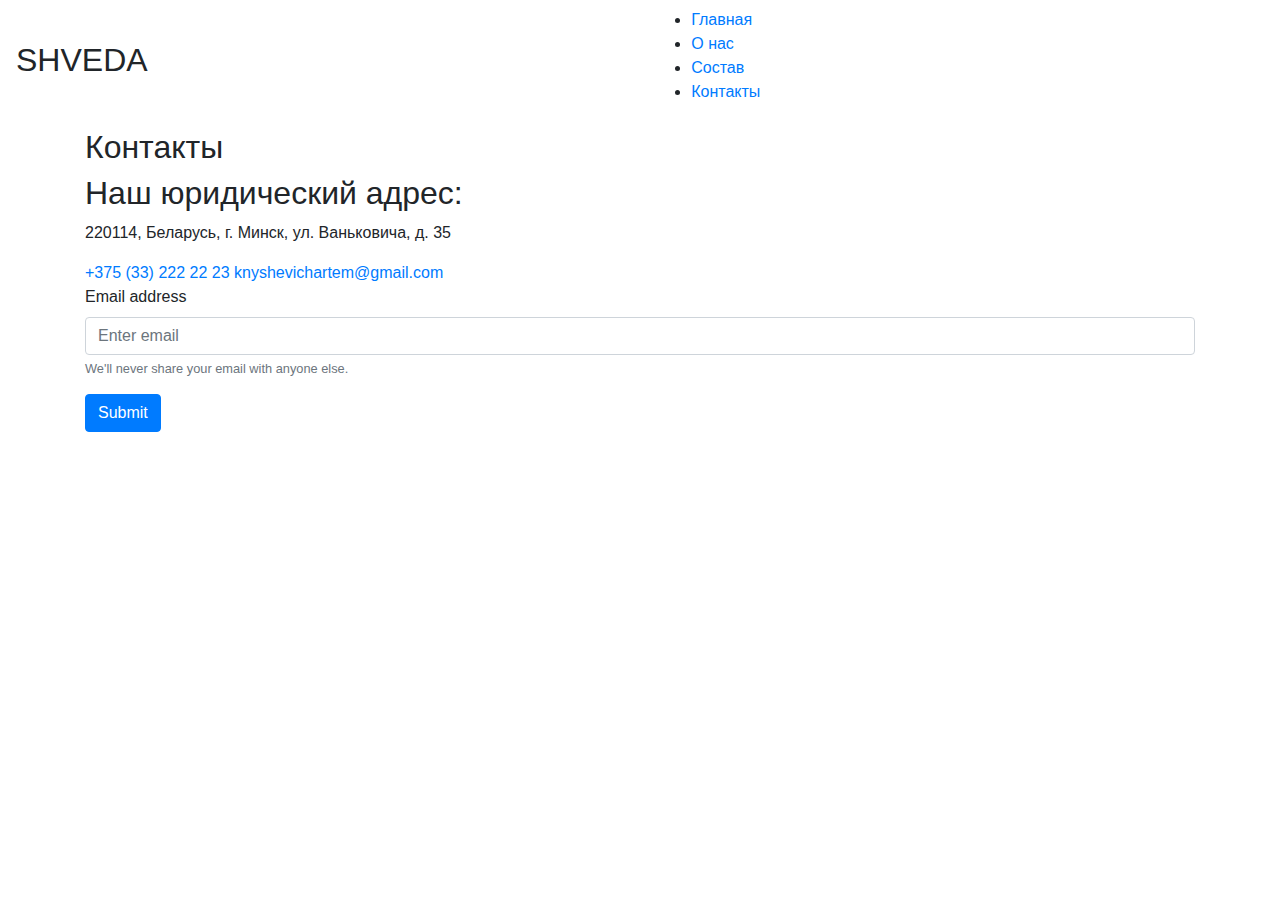
==== contacts.html @ dc91f562 "fix bug" ====
<!DOCTYPE html>
<html lang="en">

    <head>
        <meta charset="UTF-8">
        <meta http-equiv="X-UA-Compatible" content="IE=edge">
        <meta name="viewport" content="width=device-width, initial-scale=1.0">
        <link rel="stylesheet" href="./css/contacts.css">
        <link rel="stylesheet" href="https://cdn.jsdelivr.net/npm/bootstrap@4.0.0/dist/css/bootstrap.min.css"
            integrity="sha384-Gn5384xqQ1aoWXA+058RXPxPg6fy4IWvTNh0E263XmFcJlSAwiGgFAW/dAiS6JXm" crossorigin="anonymous">
        <script src="https://smtpjs.com/v3/smtp.js"></script>
        <title>Контакты</title>
    </head>

    <body>
        <header>
            <nav class="navbar">
                <div>
                    <h2>SHVEDA</h2>
                </div>
                <div class="nav-links">
                    <ul>
                        <li>
                            <a href="./index.html">Главная</a>
                        </li>
                        <li>
                            <a href="./about.html">О нас</a>
                        </li>
                        <li>
                            <a href="./team.html">Состав</a>
                        </li>
                        <li>
                            <a href="./contacts.html">Контакты</a>
                        </li>
                    </ul>
                </div>
                <!--       <div class="header__burger">
                    <img src="./images/more.png" alt="menu" class="header__burger-img">
                    <div class="header__navigation header__navigation_mobile">
                        <ul class="header__list">
                            <li class="header__list-item"><a class="header__list-link" href="index.html">Главная</a>
                            </li>
                            <li class="header__list-item"><a class="header__list-link" href="about.html">О
                                    нас</a></li>
                            <li class="header__list-item"><a class="header__list-link" href="team.html">Команда</a></li>
                            <li class="header__list-item"><a class="header__list-link" href="contacts.html">Контакты</a>
                            </li>
                        </ul>
                    </div>
                </div> -->
                <img class="menu-hamburger" src="./images/more.png" alt="">
            </nav>
        </header>
        <main>
            <div class="container">
                <h2 class="main-text">Контакты</h2>
                <div class="all-contacts">
                    <div class="adress">
                        <h2>Наш юридический адрес:</h2>
                        <p>220114, Беларусь, г. Минск, ул. Ваньковича, д. 35</p>
                        <div class="call">
                            <a href="tel:+375332222223">+375 (33) 222 22 23</a>
                            <a href="email:knyshevichartem@gmail.com">knyshevichartem@gmail.com</a>
                        </div>
                    </div>
                    <div class="contact-us">
                        <form onsubmit="sendEmail(); reset; return false">
                            <div class="form-group">
                                <label for="exampleInputEmail1">Email address</label>
                                <input type="email" class="form-control" id="exampleInputEmail1"
                                    aria-describedby="emailHelp" placeholder="Enter email">
                                <small id="emailHelp" class="form-text text-muted">We'll never share your email with
                                    anyone else.</small>
                            </div>
                            <button type="submit" class="btn btn-primary">Submit</button>
                        </form>
                    </div>
                </div>

            </div>
        </main>
        <script src="./js/script.js"></script>
        <script src="https://code.jquery.com/jquery-3.2.1.slim.min.js"
            integrity="sha384-KJ3o2DKtIkvYIK3UENzmM7KCkRr/rE9/Qpg6aAZGJwFDMVNA/GpGFF93hXpG5KkN" crossorigin="anonymous">
        </script>
        <script src="https://cdn.jsdelivr.net/npm/popper.js@1.12.9/dist/umd/popper.min.js"
            integrity="sha384-ApNbgh9B+Y1QKtv3Rn7W3mgPxhU9K/ScQsAP7hUibX39j7fakFPskvXusvfa0b4Q" crossorigin="anonymous">
        </script>
        <script src="https://cdn.jsdelivr.net/npm/bootstrap@4.0.0/dist/js/bootstrap.min.js"
            integrity="sha384-JZR6Spejh4U02d8jOt6vLEHfe/JQGiRRSQQxSfFWpi1MquVdAyjUar5+76PVCmYl" crossorigin="anonymous">
        </script>
    </body>

</html>
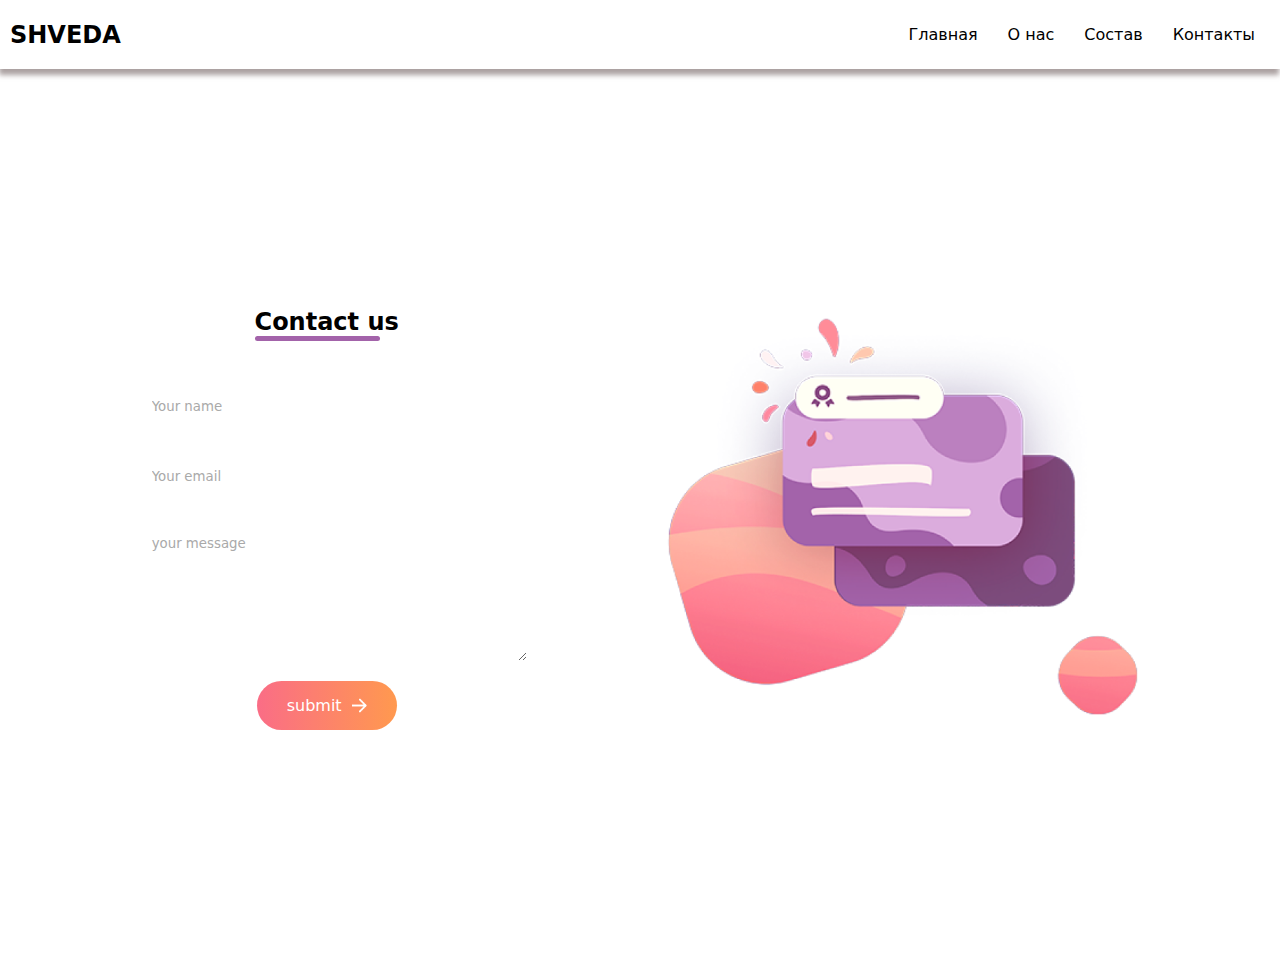
==== commit 56aa71ae: "added" ====
--- a/contacts.html
+++ b/contacts.html
@@ -1,94 +1,83 @@
 <!DOCTYPE html>
 <html lang="en">
+  <head>
+    <meta charset="UTF-8" />
+    <meta http-equiv="X-UA-Compatible" content="IE=edge" />
+    <meta name="viewport" content="width=device-width, initial-scale=1.0" />
+    <link rel="stylesheet" href="./css/contacts.css" />
+    <title>Контакты</title>
+  </head>
 
-    <head>
-        <meta charset="UTF-8">
-        <meta http-equiv="X-UA-Compatible" content="IE=edge">
-        <meta name="viewport" content="width=device-width, initial-scale=1.0">
-        <link rel="stylesheet" href="./css/contacts.css">
-        <link rel="stylesheet" href="https://cdn.jsdelivr.net/npm/bootstrap@4.0.0/dist/css/bootstrap.min.css"
-            integrity="sha384-Gn5384xqQ1aoWXA+058RXPxPg6fy4IWvTNh0E263XmFcJlSAwiGgFAW/dAiS6JXm" crossorigin="anonymous">
-        <script src="https://smtpjs.com/v3/smtp.js"></script>
-        <title>Контакты</title>
-    </head>
-
-    <body>
-        <header>
-            <nav class="navbar">
-                <div>
-                    <h2>SHVEDA</h2>
-                </div>
-                <div class="nav-links">
-                    <ul>
-                        <li>
-                            <a href="./index.html">Главная</a>
-                        </li>
-                        <li>
-                            <a href="./about.html">О нас</a>
-                        </li>
-                        <li>
-                            <a href="./team.html">Состав</a>
-                        </li>
-                        <li>
-                            <a href="./contacts.html">Контакты</a>
-                        </li>
-                    </ul>
-                </div>
-                <!--       <div class="header__burger">
-                    <img src="./images/more.png" alt="menu" class="header__burger-img">
-                    <div class="header__navigation header__navigation_mobile">
-                        <ul class="header__list">
-                            <li class="header__list-item"><a class="header__list-link" href="index.html">Главная</a>
-                            </li>
-                            <li class="header__list-item"><a class="header__list-link" href="about.html">О
-                                    нас</a></li>
-                            <li class="header__list-item"><a class="header__list-link" href="team.html">Команда</a></li>
-                            <li class="header__list-item"><a class="header__list-link" href="contacts.html">Контакты</a>
-                            </li>
-                        </ul>
-                    </div>
-                </div> -->
-                <img class="menu-hamburger" src="./images/more.png" alt="">
-            </nav>
-        </header>
-        <main>
-            <div class="container">
-                <h2 class="main-text">Контакты</h2>
-                <div class="all-contacts">
-                    <div class="adress">
-                        <h2>Наш юридический адрес:</h2>
-                        <p>220114, Беларусь, г. Минск, ул. Ваньковича, д. 35</p>
-                        <div class="call">
-                            <a href="tel:+375332222223">+375 (33) 222 22 23</a>
-                            <a href="email:knyshevichartem@gmail.com">knyshevichartem@gmail.com</a>
-                        </div>
-                    </div>
-                    <div class="contact-us">
-                        <form onsubmit="sendEmail(); reset; return false">
-                            <div class="form-group">
-                                <label for="exampleInputEmail1">Email address</label>
-                                <input type="email" class="form-control" id="exampleInputEmail1"
-                                    aria-describedby="emailHelp" placeholder="Enter email">
-                                <small id="emailHelp" class="form-text text-muted">We'll never share your email with
-                                    anyone else.</small>
-                            </div>
-                            <button type="submit" class="btn btn-primary">Submit</button>
-                        </form>
-                    </div>
-                </div>
-
-            </div>
-        </main>
-        <script src="./js/script.js"></script>
-        <script src="https://code.jquery.com/jquery-3.2.1.slim.min.js"
-            integrity="sha384-KJ3o2DKtIkvYIK3UENzmM7KCkRr/rE9/Qpg6aAZGJwFDMVNA/GpGFF93hXpG5KkN" crossorigin="anonymous">
-        </script>
-        <script src="https://cdn.jsdelivr.net/npm/popper.js@1.12.9/dist/umd/popper.min.js"
-            integrity="sha384-ApNbgh9B+Y1QKtv3Rn7W3mgPxhU9K/ScQsAP7hUibX39j7fakFPskvXusvfa0b4Q" crossorigin="anonymous">
-        </script>
-        <script src="https://cdn.jsdelivr.net/npm/bootstrap@4.0.0/dist/js/bootstrap.min.js"
-            integrity="sha384-JZR6Spejh4U02d8jOt6vLEHfe/JQGiRRSQQxSfFWpi1MquVdAyjUar5+76PVCmYl" crossorigin="anonymous">
-        </script>
-    </body>
-
-</html>+  <body>
+    <header>
+      <nav class="navbar">
+        <div>
+          <h2>SHVEDA</h2>
+        </div>
+        <div class="nav-links">
+          <ul>
+            <li>
+              <a href="./index.html">Главная</a>
+            </li>
+            <li>
+              <a href="./about.html">О нас</a>
+            </li>
+            <li>
+              <a href="./team.html">Состав</a>
+            </li>
+            <li>
+              <a href="./contacts.html">Контакты</a>
+            </li>
+          </ul>
+        </div>
+        <img class="menu-hamburger" src="./images/more.png" alt="" />
+      </nav>
+    </header>
+    <main>
+      <div class="contact-container">
+        <form
+          action="https://api.web3forms.com/submit"
+          method="POST"
+          class="contact-left"
+        >
+          <div class="contact-left-title">
+            <h2>Contact us</h2>
+            <hr />
+          </div>
+          <input
+            type="hidden"
+            name="access_key"
+            value="fcde457a-d281-48f6-b90e-810b38959475"
+          />
+          <input
+            type="text"
+            name="name"
+            placeholder="Your name"
+            class="contact-inputs"
+            required
+          />
+          <input
+            type="email"
+            name="name"
+            placeholder="Your email"
+            class="contact-inputs"
+            required
+          />
+          <textarea
+            name="message"
+            placeholder="your message"
+            class="contact-inputs"
+            required
+          ></textarea>
+          <button type="submit">
+            submit <img src="./assets/arrow_icon.png" alt="" />
+          </button>
+        </form>
+        <div class="contact-right">
+          <img src="./assets/right_img.png" alt="" />
+        </div>
+      </div>
+    </main>
+    <script src="./js/script.js"></script>
+  </body>
+</html>
--- a/css/contacts.css
+++ b/css/contacts.css
@@ -0,0 +1,210 @@
+* {
+  margin: 0px;
+  padding: 0px;
+  box-sizing: border-box;
+  font-family: system-ui, -apple-system, BlinkMacSystemFont, "Segoe UI", Roboto,
+    Oxygen, Ubuntu, Cantarell, "Open Sans", "Helvetica Neue", sans-serif11;
+}
+.container {
+  margin: 0 auto;
+  max-width: 1180px;
+}
+nav {
+  display: flex;
+  align-items: center;
+  justify-content: space-between;
+  padding: 10px;
+  box-shadow: -1px 6px 5px 0px rgba(143, 129, 129, 0.75);
+  -webkit-box-shadow: -1px 6px 5px 0px rgba(143, 129, 129, 0.75);
+  -moz-box-shadow: -1px 6px 5px 0px rgba(143, 129, 129, 0.75);
+}
+nav ul {
+  display: flex;
+  align-items: center;
+  list-style: none;
+}
+nav ul li {
+  padding: 15px;
+}
+nav ul li a {
+  text-decoration: none;
+  color: black;
+}
+.main-text {
+  font-size: 30px;
+  font-weight: 400;
+  padding: 10px 0px;
+}
+.all-contacts {
+  display: flex;
+  justify-content: space-between;
+  flex-wrap: wrap;
+  padding: 40px 0px;
+}
+.all-contacts .adress {
+  width: 50%;
+}
+.all-contacts .adress p {
+  padding: 15px 0px;
+}
+.contact-us h2 {
+  margin-bottom: 20px;
+}
+.contact-us {
+  width: 50%;
+}
+.number input {
+  margin-bottom: 19px;
+  width: 100%;
+  border: 2px solid #cdcdcd;
+  border-radius: 20px;
+  outline: none;
+  padding: 11px 30px 11px;
+  margin-bottom: 20px;
+}
+.number textarea {
+  width: 100%;
+  margin-top: 10px;
+}
+
+.all-contacts .adress a {
+  text-decoration: none;
+  color: black;
+}
+.all-contacts .adress .call {
+  display: flex;
+  flex-direction: column;
+}
+.all-contacts .contact-us .confirm {
+  border: 1px solid;
+  background-color: #fff;
+  border-radius: 15px;
+  padding: 10px 20px;
+  margin-top: 40px;
+}
+.navbar .menu-hamburger {
+  width: 35px;
+  top: 5px;
+  right: 10px;
+  position: absolute;
+  display: none;
+}
+.contact-container {
+  height: 100vh;
+  display: flex;
+  align-items: center;
+  justify-content: space-evenly;
+}
+.contact-left {
+  display: flex;
+  flex-direction: column;
+  align-items: center;
+  gap: 20px;
+}
+.contact-left-title hr {
+  border: none;
+  width: 125px;
+  height: 5px;
+  background-color: #a363aa;
+  border-radius: 10px;
+  margin-bottom: 20px;
+}
+.contact-inputs {
+  width: 400px;
+  height: 50px;
+  border: none;
+  outline: none;
+  padding-left: 25px;
+  font-weight: 500;
+  color: #666;
+  border-radius: 50px;
+}
+.contact-left textarea {
+  height: 140px;
+  padding-top: 15px;
+  border-radius: 20px;
+}
+.contact-inputs:focus {
+  border: 2px solid #ff994f;
+}
+.contact-inputs::placeholder {
+  color: #a9a9a9;
+}
+.contact-left button {
+  display: flex;
+  align-items: center;
+  padding: 15px 30px;
+  font-size: 16px;
+  color: #fff;
+  gap: 10px;
+  border: none;
+  border-radius: 50px;
+  background: linear-gradient(270deg, #ff994f, #fa6d86);
+  cursor: pointer;
+}
+.contact-left button img {
+  height: 15px;
+}
+.contact-right img {
+  width: 500px;
+}
+@media (max-width: 800px) {
+  .contact-inputs {
+    width: 80vw;
+  }
+  .contact-right {
+    display: none;
+  }
+}
+
+@media (max-width: 900px) {
+  .all-contacts .adress {
+    width: 100%;
+    padding: 10px;
+  }
+  .all-contacts .contact-us {
+    width: 100%;
+    padding: 10px;
+  }
+}
+@media (max-width: 950px) {
+  header ul {
+    display: block;
+  }
+  /* menu__mobile */
+  .navbar .menu-hamburger {
+    display: flex;
+    align-items: center;
+  }
+
+  .nav-links.mobile-menu {
+    margin-left: 0;
+  }
+  .nav-links {
+    position: fixed;
+    top: 0;
+    left: 0;
+    display: flex;
+    bottom: -1;
+    -webkit-backdrop-filter: blur(10px);
+    backdrop-filter: blur(10px);
+    justify-content: center;
+    align-items: center;
+    width: 100%;
+    height: 100vh;
+    margin-left: -100%;
+    transition: all 0.5s ease;
+  }
+  .nav-links ul {
+    display: flex;
+    flex-direction: column;
+  }
+  .nav-links ul li {
+    font-weight: 700;
+    font-size: 1.2em;
+    color: white;
+  }
+  .header__list-item {
+    padding: 5px;
+  }
+}
